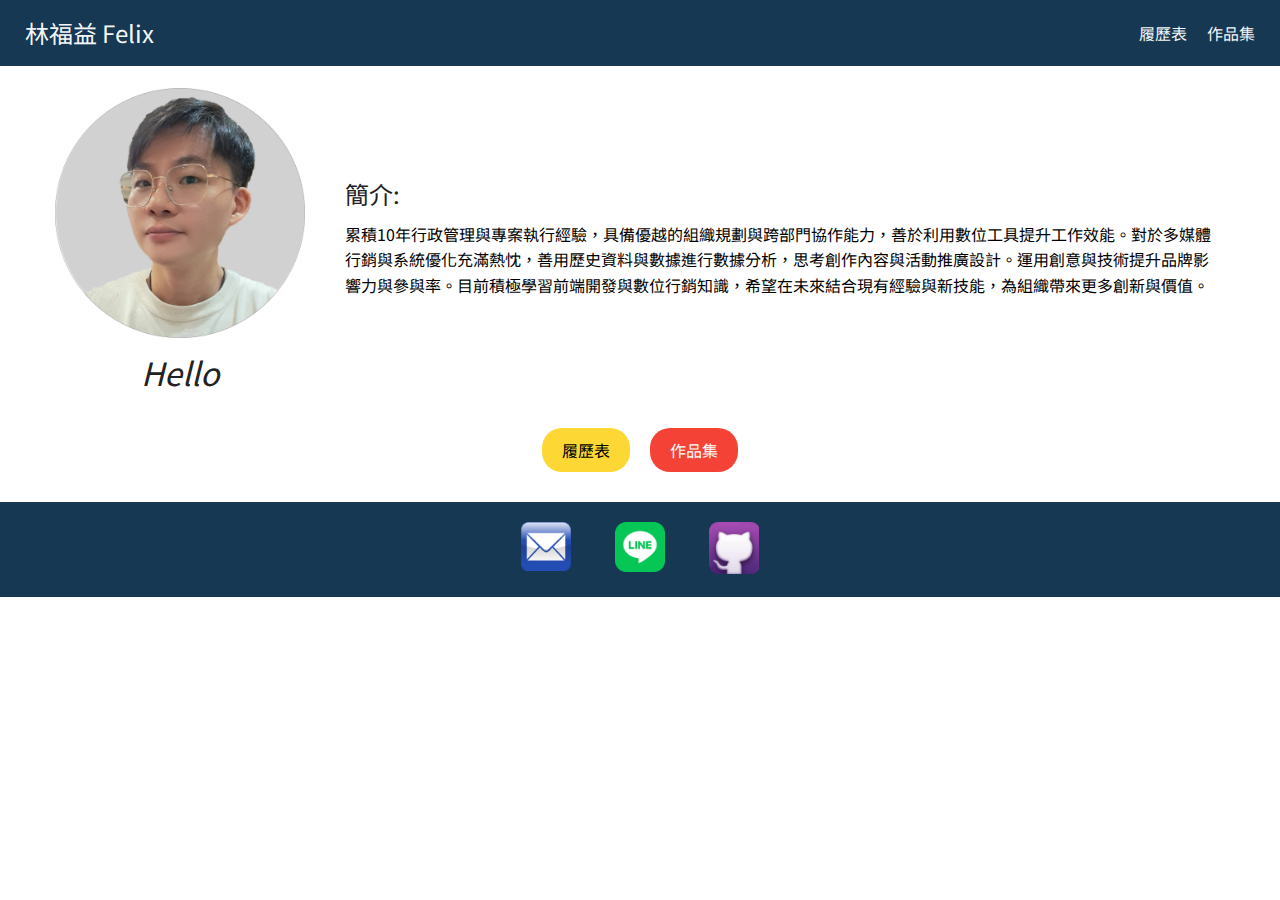
==== index.html @ 6e5eead7 "Initial commit" ====
<!DOCTYPE html>
<html lang="zh-TW">
<head>
    <meta charset="UTF-8">
    <meta name="viewport" content="width=device-width, initial-scale=1.0">
    <title>index</title>
    <link rel="stylesheet" href="./all.css/reset.css">
    <link rel="stylesheet" href="./all.css/universal.css">
    <link rel="stylesheet" href="./all.css/nav_footer.css">
    <link rel="stylesheet" href="./all.css/index.css">
    <link rel="preconnect" href="https://fonts.googleapis.com">
    <link rel="preconnect" href="https://fonts.gstatic.com" crossorigin>
    <link href="https://fonts.googleapis.com/css2?family=Chocolate+Classical+Sans&family=LXGW+WenKai+TC&family=Noto+Sans+TC:wght@100..900&family=Roboto:ital,wght@0,100;0,300;0,400;0,500;0,700;0,900;1,100;1,300;1,400;1,500;1,700;1,900&display=swap" rel="stylesheet">  
</head>
<body>
    <nav class="navbar">
        <h1 class="navbar-logo">林福益 Felix</h1>
        <ul class="nav-links">
            <li>
                <a href="./resume.html">履歷表</a>
            </li>
            <li>
                <a href="./portfolio.html">作品集</a>
            </li>
        </ul>
        <div class="hamburger">
            <div></div>
            <div></div>
            <div></div>
        </div>
    </nav>
    <!-- Links for mobile -->
    <ul class="mobile-menu" id="mobileMenu">
        <li>
            <a href="./resume.html">履歷表</a>
        </li>
        <li>
            <a href="./portfolio.html">作品集</a>
        </li>
    </ul>
<!-- 14-38 導覽列結構 -->
    <div class="container">
      <section class="doubleRow">
        <div class="profile">
          <img src="./images/Felix.png" alt="photoMe" class="profile-img">
          <h1 class="greeting">Hello</h1>
        </div>
        <div class="description">
          <h2>簡介:</h2>
          <p>
            累積10年行政管理與專案執行經驗，具備優越的組織規劃與跨部門協作能力，善於利用數位工具提升工作效能。對於多媒體行銷與系統優化充滿熱忱，善用歷史資料與數據進行數據分析，思考創作內容與活動推廣設計。運用創意與技術提升品牌影響力與參與率。目前積極學習前端開發與數位行銷知識，希望在未來結合現有經驗與新技能，為組織帶來更多創新與價值。
          </p>
        </div>
    </section>
    </div>  
        <div class="buttons">
          <a href="./resume.html" class="button resume">履歷表</a>
          <a href="./portfolio.html" class="button portfolio">作品集</a>
        </div>
<!-- 61-65 頁尾結構 -->
    <div class="footer">
            <a href="mailto:jackyboy9898@hotmail.com" target="_blank"><img src="./images/email.png" alt="email"></a>
            <a href="https://line.me/ti/p/RTV0yplRGM" target="_blank"><img src="./images/LINE.png" alt="line"></a>
            <a href="https://github.com/0707Felix" target="_blank"><img src="./images/gitHub.png" alt="github"></a>
    </div>  
    <script src="./all.js/nav.js"></script>
</body>
</html>
---- all.css/universal.css ----
.container{
    max-width: 1296px;
    margin: 0 auto;
    padding: 12px;
    }
    img{
        display: block; 
        max-width: 100%;
        height: auto;
    }
    a {
        text-decoration: none;
        color: black;
      }
    body {
        font-family: "Noto Sans TC", sans-serif;
        font-weight: 400;
        line-height: 1.5;
    }
---- all.css/nav_footer.css ----
.navbar{
	display: flex;
	justify-content: space-between;
	align-items: center;
	padding: 15px 25px;
	background-color:#163853;
}
.navbar-logo{
	font-size: 24px;
	color: #f5f5f5;
}
.nav-links{
	display: flex;
	justify-content: space-between;
	align-items: center;
	gap:20px;
}
.nav-links a{
	transition: color 0.5s;
	color: #f5f5f5;
}
.nav-links a:hover {
	color: #FFD700;
  }
.hamburger{
	display: none;
	flex-direction: column;
	gap: 5px;
	cursor: pointer;
}
.hamburger div{
	width: 25px;
	height: 3px;
	background-color: #f5f5f5;
}

@media(max-width:768px){
	.nav-links{
		display: none;
	}
	.hamburger{
		display: flex;
	}
	.mobile-menu.active {
        display: flex;
      }
}

/*125開始對手機MENU樣式進行設定*/
.mobile-menu{
	display: none;
	flex-direction: column;
	gap: 10px;
	background:#214f77;
	padding: 10px;
	text-align: center;
}
.mobile-menu a{
transition: color 0.5s;
color: #f5f5f5;
}
.mobile-menu a:hover {
	color:  #FFD700;
}


.footer{
	background: #163853;
	text-align: center;
}
.footer a{
	display:inline-block;
	margin: 20px;
	width:	50px;
	height: 50px;
 	transition: width 0.5s,height 0.5s;
}
.footer a:hover{
	width: 70px;
	height: 70px;
	transition: width 1s,height 1s;
}
---- all.css/index.css ----
.profile {
    margin-bottom: 20px;
}
.doubleRow{
    display: flex;
    justify-content: center;
    align-items: center;
    gap:40px;
}
.profile-img {
    width: 250px;
    height: 250px;
    margin:10px 0 10px 0;
    object-fit: contain;
}
.greeting {
    font-size: 2rem;
    color: #222;
    text-align: center;
    font-style: italic;
  }
  
  .description {
    margin-bottom: 20px;
    width: 70%;
  }
  
  .description h2 {
    font-size: 1.5rem;
    color: #222;
    margin-bottom: 10px;
  }
  
  .description p {
    font-size: 1rem;
    line-height: 1.6;
  }
  
  .buttons {
    display: flex;
    justify-content: center;
    gap: 20px;
    margin-bottom: 30px;
  }
  
  .button {
    padding: 10px 20px;
    text-decoration: none;
    font-size: 1rem;
    border-radius: 20px;
    transition: background 0.3s, color 0.3s;
  }
  
  .resume {
    background-color: #fdd835;
    color: #000;
  }
  
  .resume:hover {
    background-color: #ffc107;
  }
  
  .portfolio {
    background-color: #f44336;
    color: #fff;
  }
  
  .portfolio:hover {
    background-color: #d32f2f;
  }
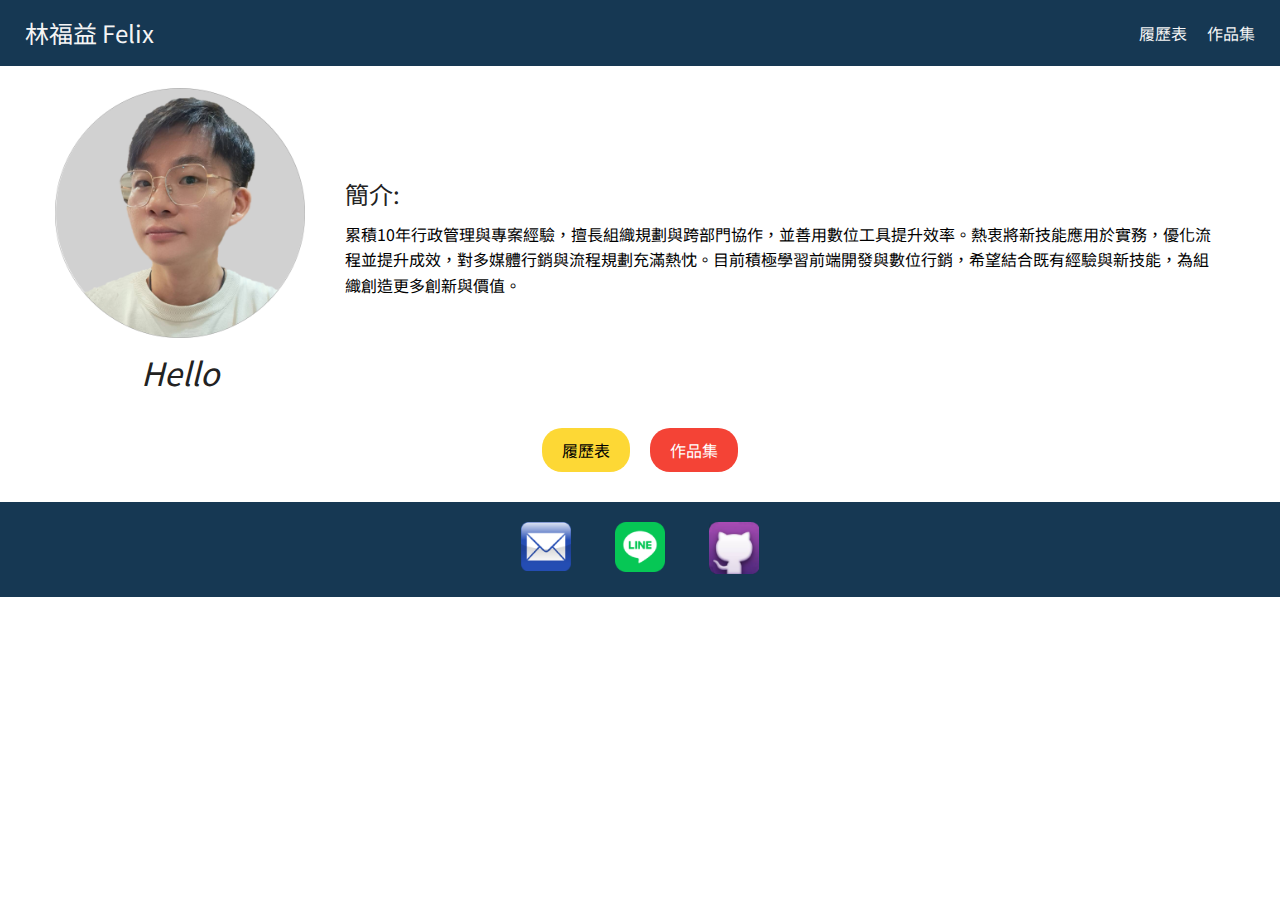
==== commit a7939e0b: "Update index.html" ====
--- a/index.html
+++ b/index.html
@@ -48,7 +48,7 @@
         <div class="description">
           <h2>簡介:</h2>
           <p>
-            累積10年行政管理與專案執行經驗，具備優越的組織規劃與跨部門協作能力，善於利用數位工具提升工作效能。對於多媒體行銷與系統優化充滿熱忱，善用歷史資料與數據進行數據分析，思考創作內容與活動推廣設計。運用創意與技術提升品牌影響力與參與率。目前積極學習前端開發與數位行銷知識，希望在未來結合現有經驗與新技能，為組織帶來更多創新與價值。
+            累積10年行政管理與專案經驗，擅長組織規劃與跨部門協作，並善用數位工具提升效率。熱衷將新技能應用於實務，優化流程並提升成效，對多媒體行銷與流程規劃充滿熱忱。目前積極學習前端開發與數位行銷，希望結合既有經驗與新技能，為組織創造更多創新與價值。
           </p>
         </div>
     </section>
